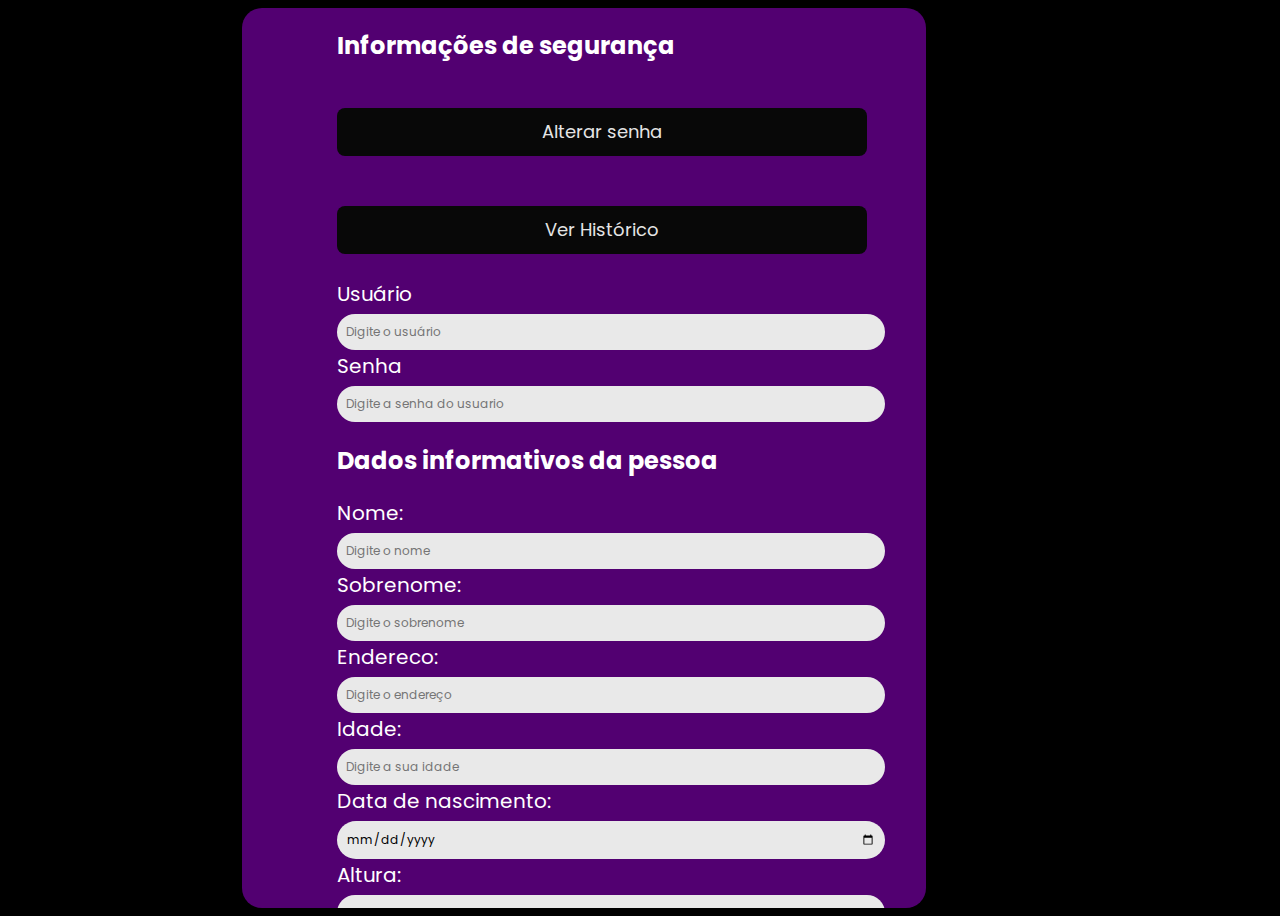
==== index.html @ b6214de2 "Add files via upload" ====
<!DOCTYPE html>
<html lang="pt-br">

<head>
    <meta charset="UTF-8">
    <meta name="viewport" content="width=device-width, initial-scale=1.0">
    <script src="https://ajax.googleapis.com/ajax/libs/jquery/3.6.4/jquery.min.js"></script>
    <link rel="stylesheet" type="text/css" href="./style.css">
    <link rel="shortcut icon" type="image/x-icon" href="./img/icon.svg">
    <link rel="stylesheet" href="style.css">
    <title>Início</title>
</head>


<div class="bodyindex">

    <body>
        <div class="container-index">
            <h2>Informações de segurança</h2>

            <button onclick="alterarSenha()" class="botao-salvar">Alterar senha</button><br><br>
            <button onclick="verHistorico()" class="botao-salvar">Ver Histórico</button><br><br>

            <label for="txt_usuario">Usuário</label>
            <input type="text" placeholder="Digite o usuário" id="txt_usuario" /><br>

            <label for="txt_password">Senha</label><br>
            <input type="password" placeholder="Digite a senha do usuario" id="txt_password">


            <h2>Dados informativos da pessoa</h2>
            <label for="txt_nome">Nome:</label><br>
            <input type="text" id="txt_nome" placeholder="Digite o nome" required><br>

            <label for="txt_sobrenome">Sobrenome:</label><br>
            <input type="text" id="txt_sobrenome" placeholder="Digite o sobrenome" required><br>

            <label for="txt_endereco">Endereco:</label><br>
            <input type="text" id="txt_endereco" placeholder="Digite o endereço" required><br>

            <label for="txt_idade">Idade:</label><br>
            <input type="number" id="txt_idade" placeholder="Digite a sua idade" required><br>

            <label for="txt_data">Data de nascimento:</label><br>
            <input type="date" id="txt_data" required><br>

            <label for="txt_altura">Altura:</label><br>
            <input type="number" id="txt_altura" placeholder="Digite a altura" required><br>

            <label for="txt_peso">Peso:</label><br>
            <input type="number" id="txt_peso" placeholder="Digite o peso" required><br>

            <label for="txt_salario">Salário:</label><br>
            <input type="number" id="txt_salario" placeholder="Digite o salário" required><br>

            <label for="txt_saldo">Saldo:</label><br>
            <input type="number" id="txt_saldo" placeholder="Digite o saldo" required><br>

            <button onclick="processar()" class="botao-salvar">Consultar dados</button><br><br>


            <h2>Resultados</h2>
            <div id="result_nome"></div>
            <div id="result_sobrenome"></div>
            <div id="result_endereco"></div>
            <div id="result_idade"></div>
            <div id="result_imc"></div>
            <div id="result_classificacao"></div>
            <div id="result_aliquota"></div>
            <div id="result_salarioDolar"></div>
            <div id="result_salarioLiquido"></div>
        </div>

    </body>
</div>

</html>

<script>
    function alterarSenha() {
        window.location.href = "./alterarsenha.html"
    }
    function verHistorico() {
        window.location.href = "./historico.html"
    }

    function processar() {
        var requestAutenticacao = {
            "client_id": $("#txt_usuario").val(),
            "password": $("#txt_password").val()
        }

        $.ajax({
            url: "http://localhost:8082/auth",
            type: "POST",
            data: requestAutenticacao,
            success: function (response) {
                var token = response.token;
                var userId = response.usuarioId;
                window.localStorage.setItem('token', token)
                window.localStorage.setItem('userId', userId)
                processarDadosPessoa(response.token)
            },
            error: function (request, message, error) {
                alert("Vem de turma deu erro na hora de autenticar")
            }

        })
    }
    function processarDadosPessoa(token) {
        var request = {
            "nome": $("#txt_nome").val(),
            "sobrenome": $("#txt_sobrenome").val(),
            "endereco": $("#txt_endereco").val(),
            "idade": parseInt($("#txt_idade").val()),
            "peso": parseFloat($("#txt_peso").val()),
            "altura": parseFloat($("#txt_altura").val()),
            "salario": parseFloat($("#txt_salario").val()),
            "saldo": parseFloat($("#txt_saldo").val()),
            "userId": parseInt(window.localStorage.getItem('userId'))

        }
        $.ajax({
            url: "http://localhost:8082/pessoa/resumo?valida_mundial=true",
            type: "POST",
            data: JSON.stringify(request),
            contentType: "application/json",
            dataType: "json",
            headers: { "Authorization": "Bearer " + token },
            success: function (response) {
                $("#result_nome").text("Nome: " + response.nome)
                $("#result_sobrenome").text("Sobrenome: " + response.sobrenome)
                $("#result_endereco").text("Endereço: " + response.endereco)
                $("#result_idade").text("Idade: " + response.idade)
                $("#result_imc").text("Imc: " + response.imc)
                $("#result_classificacao").text("Classificacao: " + response.classificacaoIMC)
                $("#result_salarioDolar").text("Salario liquido: " + response.salario)
                $("#result_salarioLiquido").text("Saldo dolar: " + response.saldoEmDolar)

            },
            error: function (request, message, error) {
                alert("Vem de turma pq não tá consultando dado nenhum.")
            }

        })



    }

</script>
---- style.css ----
@import url('https://fonts.googleapis.com/css2?family=Cormorant+SC:wght@700&family=Eczar:wght@600;800&family=Noto+Sans:wght@400;700&family=Poppins:wght@300;400;500;600&display=swap');

* {
    font-family: 'poppins', sans-serif;
    color: #ffffff;
}

body {
    width: 100%;
    height: 100vh;
    background-color: #000000;
}

input {
    width: 100%;
    border: 0;
    border-bottom: 1px solid rgb(171, 18, 18);
    font-size: 20px;
    padding: 7px;
    background: transparent;
    margin-top: 12px;
    margin-bottom: 12px;
    color: #010101;
}

label {
    font-size: 20px;
    margin-bottom: 12px;
}

button {
    background-color: rgb(176, 176, 176);
    border-radius: 6px;
    border-width: 0;
    color: rgb(228, 228, 228);
    cursor: pointer;
    height: 44px;
    margin: 12px 0 0 0;
    padding: 0 25px;
    width: 100%;
}

table {
    width: 100%;
    
    border: 13px solid rgb(180, 16, 16)
}

th, td {
    padding: 10px;
}

.table-row {
    background-color: #f90000;
    border-radius: 50px;
}

body {
    width: 90%; /* Mover o elemento para a direita ou a esquerda */
    height: 100vh;
    display: flex;
    justify-content: flex-end;
    align-items: center;

}

.clienteinicionu img {
    width: 88%;

}

.clienteinicionu {
    float: left; /* Define a imagem para flutuar à esquerda */
    margin-left: 1px; /* Adiciona uma margem à direita para espaçamento */
}

input {
    width: 90%;
    border: none;
    font-size: 15px;
    padding: 9px;
    background: #e9e9e9;
    border-radius: 8px;
    margin-top: 7px;
    margin-bottom: 25px;
    outline: none;
}

.container-login {
    width: 35vw;
    height: 80vh;
    background: #58007aed;
    border-radius: 35px;
    padding-left: 30px;

}

.container-login>h1 {
    margin-bottom: 40px;
}

button {
    background-color: #080808;
    border-radius: 8px;
    height: 48px;
    margin-top: 30px;
    margin: 25px 0 0 0;
    font-size: 18px;
    width: 90%;
    transition: all 0.5s ease-in;
}

button:hover {
    background-color: #fbfbfb;
    color: rgb(0, 0, 0);
}





/*Style abaixo do cadastro*/

.container-cadastro label {
    font-size: 12px;
    margin-bottom: 1px;
}



.container-cadastro {
    width: 30vw;
    height: 85vh;
    background: #58007aed;
    border-radius: 35px;
    padding-left: 30px;

}


.container-cadastro>h1 {
    margin-bottom: 40px;
}

.bodycadastro {
    width: 100%; /* Mover o elemento para a direita ou a esquerda */
    height: 100vh;
    display: flex;
    justify-content: center;
    align-items: center;

}


.bodycadastro input {
    width: 90%;
    border: none;
    font-size: 12px;
    padding: 8x;
    background: #e9e9e9;
    border-radius: 80px;
    margin-top: 5px;
    margin-bottom: 1px;
    outline: none;
}


.bodycadastro button {
    background-color: #080808;
    border-radius: 8px;
    height: 48px;
    margin-top: 30px;
    margin: 25px 0 0 0;
    font-size: 18px;
    width: 90%;
    transition: all 0.5s ease-in;
}
.bodycadastro button:hover {
    background-color: #fbfbfb;
    color: rgb(0, 0, 0);
}





/*Style abaixo do index*/

.bodyindex {
    width: 100%; /* Mover o elemento para a direita ou a esquerda */
    height: 100vh;
    display: flex;
    justify-content: center;
    align-items: center;
}

.bodyindex input {
    width: 90%;
    border: none;
    font-size: 12px;
    padding: 8x;
    background: #e9e9e9;
    border-radius: 80px;
    margin-top: 5px;
    margin-bottom: 1px;
    outline: none;
}

.container-index {
    width: 46vw;
    height: 100vh;
    background: #58007aed;
    border-radius: 20px;
    padding-left: 95px;
    overflow-y: auto; /* Adicione uma barra de rolagem vertical, se necessário */

}

.bodyindex button {
    background-color: #080808;
    border-radius: 8px;
    height: 48px;
    margin-top: 30px;
    margin: 25px 0 0 0;
    font-size: 18px;
    width: 90%;
    transition: all 0.5s ease-in;
}

.bodyindex button:hover {
    background-color: #fbfbfb;
    color: rgb(0, 0, 0);
}

.botao-salvar {
    background-color: #fbfbfb;
}

.botao-salvar:hover {
    background-color: #fbfbfb;
}
---- style.css ----
@import url('https://fonts.googleapis.com/css2?family=Cormorant+SC:wght@700&family=Eczar:wght@600;800&family=Noto+Sans:wght@400;700&family=Poppins:wght@300;400;500;600&display=swap');

* {
    font-family: 'poppins', sans-serif;
    color: #ffffff;
}

body {
    width: 100%;
    height: 100vh;
    background-color: #000000;
}

input {
    width: 100%;
    border: 0;
    border-bottom: 1px solid rgb(171, 18, 18);
    font-size: 20px;
    padding: 7px;
    background: transparent;
    margin-top: 12px;
    margin-bottom: 12px;
    color: #010101;
}

label {
    font-size: 20px;
    margin-bottom: 12px;
}

button {
    background-color: rgb(176, 176, 176);
    border-radius: 6px;
    border-width: 0;
    color: rgb(228, 228, 228);
    cursor: pointer;
    height: 44px;
    margin: 12px 0 0 0;
    padding: 0 25px;
    width: 100%;
}

table {
    width: 100%;
    
    border: 13px solid rgb(180, 16, 16)
}

th, td {
    padding: 10px;
}

.table-row {
    background-color: #f90000;
    border-radius: 50px;
}

body {
    width: 90%; /* Mover o elemento para a direita ou a esquerda */
    height: 100vh;
    display: flex;
    justify-content: flex-end;
    align-items: center;

}

.clienteinicionu img {
    width: 88%;

}

.clienteinicionu {
    float: left; /* Define a imagem para flutuar à esquerda */
    margin-left: 1px; /* Adiciona uma margem à direita para espaçamento */
}

input {
    width: 90%;
    border: none;
    font-size: 15px;
    padding: 9px;
    background: #e9e9e9;
    border-radius: 8px;
    margin-top: 7px;
    margin-bottom: 25px;
    outline: none;
}

.container-login {
    width: 35vw;
    height: 80vh;
    background: #58007aed;
    border-radius: 35px;
    padding-left: 30px;

}

.container-login>h1 {
    margin-bottom: 40px;
}

button {
    background-color: #080808;
    border-radius: 8px;
    height: 48px;
    margin-top: 30px;
    margin: 25px 0 0 0;
    font-size: 18px;
    width: 90%;
    transition: all 0.5s ease-in;
}

button:hover {
    background-color: #fbfbfb;
    color: rgb(0, 0, 0);
}





/*Style abaixo do cadastro*/

.container-cadastro label {
    font-size: 12px;
    margin-bottom: 1px;
}



.container-cadastro {
    width: 30vw;
    height: 85vh;
    background: #58007aed;
    border-radius: 35px;
    padding-left: 30px;

}


.container-cadastro>h1 {
    margin-bottom: 40px;
}

.bodycadastro {
    width: 100%; /* Mover o elemento para a direita ou a esquerda */
    height: 100vh;
    display: flex;
    justify-content: center;
    align-items: center;

}


.bodycadastro input {
    width: 90%;
    border: none;
    font-size: 12px;
    padding: 8x;
    background: #e9e9e9;
    border-radius: 80px;
    margin-top: 5px;
    margin-bottom: 1px;
    outline: none;
}


.bodycadastro button {
    background-color: #080808;
    border-radius: 8px;
    height: 48px;
    margin-top: 30px;
    margin: 25px 0 0 0;
    font-size: 18px;
    width: 90%;
    transition: all 0.5s ease-in;
}
.bodycadastro button:hover {
    background-color: #fbfbfb;
    color: rgb(0, 0, 0);
}





/*Style abaixo do index*/

.bodyindex {
    width: 100%; /* Mover o elemento para a direita ou a esquerda */
    height: 100vh;
    display: flex;
    justify-content: center;
    align-items: center;
}

.bodyindex input {
    width: 90%;
    border: none;
    font-size: 12px;
    padding: 8x;
    background: #e9e9e9;
    border-radius: 80px;
    margin-top: 5px;
    margin-bottom: 1px;
    outline: none;
}

.container-index {
    width: 46vw;
    height: 100vh;
    background: #58007aed;
    border-radius: 20px;
    padding-left: 95px;
    overflow-y: auto; /* Adicione uma barra de rolagem vertical, se necessário */

}

.bodyindex button {
    background-color: #080808;
    border-radius: 8px;
    height: 48px;
    margin-top: 30px;
    margin: 25px 0 0 0;
    font-size: 18px;
    width: 90%;
    transition: all 0.5s ease-in;
}

.bodyindex button:hover {
    background-color: #fbfbfb;
    color: rgb(0, 0, 0);
}

.botao-salvar {
    background-color: #fbfbfb;
}

.botao-salvar:hover {
    background-color: #fbfbfb;
}
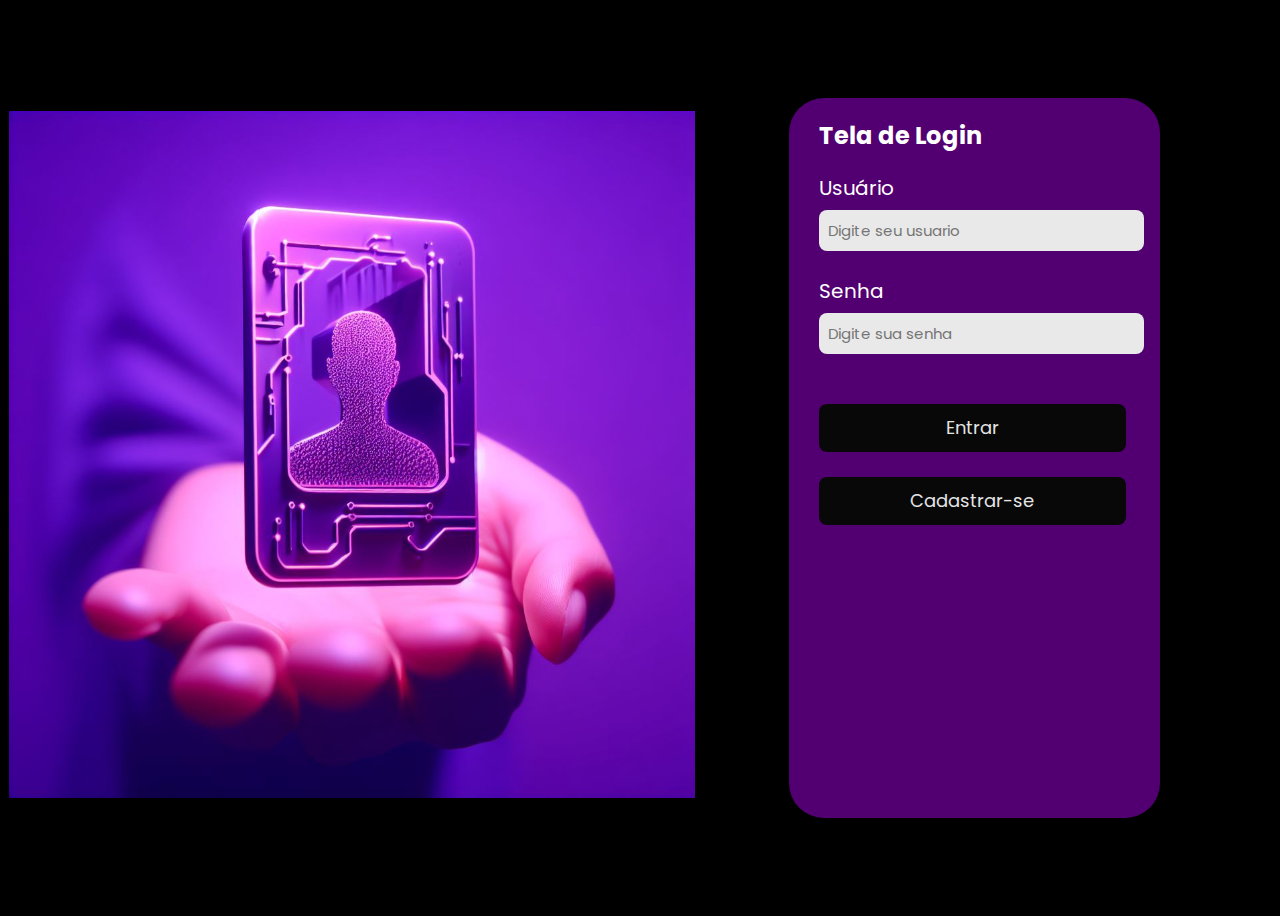
==== commit f38d8456: "Update and rename login.html to index.html" ====
--- a/index.html
+++ b/index.html
@@ -8,88 +8,35 @@
     <link rel="stylesheet" type="text/css" href="./style.css">
     <link rel="shortcut icon" type="image/x-icon" href="./img/icon.svg">
     <link rel="stylesheet" href="style.css">
-    <title>Início</title>
+    <title>Login</title>
 </head>
 
+<div class="clienteinicionu"><img src="./inteligencia.jfif" alt="Descrição da Imagem"></div> 
 
-<div class="bodyindex">
+<body style="overflow-y: hidden; overflow-x: hidden;">
 
-    <body>
-        <div class="container-index">
-            <h2>Informações de segurança</h2>
+    <div class="container-login">
 
-            <button onclick="alterarSenha()" class="botao-salvar">Alterar senha</button><br><br>
-            <button onclick="verHistorico()" class="botao-salvar">Ver Histórico</button><br><br>
+        <h2> Tela de Login</h2>
 
-            <label for="txt_usuario">Usuário</label>
-            <input type="text" placeholder="Digite o usuário" id="txt_usuario" /><br>
+        <label for="txt_usuario">Usuário</label>
+        <input type="text" placeholder="Digite seu usuario" id="txt_usuario">
 
-            <label for="txt_password">Senha</label><br>
-            <input type="password" placeholder="Digite a senha do usuario" id="txt_password">
+        <label for="txt_senha">Senha</label>
+        <input type="password" placeholder="Digite sua senha" id="txt_senha">
 
 
-            <h2>Dados informativos da pessoa</h2>
-            <label for="txt_nome">Nome:</label><br>
-            <input type="text" id="txt_nome" placeholder="Digite o nome" required><br>
-
-            <label for="txt_sobrenome">Sobrenome:</label><br>
-            <input type="text" id="txt_sobrenome" placeholder="Digite o sobrenome" required><br>
-
-            <label for="txt_endereco">Endereco:</label><br>
-            <input type="text" id="txt_endereco" placeholder="Digite o endereço" required><br>
-
-            <label for="txt_idade">Idade:</label><br>
-            <input type="number" id="txt_idade" placeholder="Digite a sua idade" required><br>
-
-            <label for="txt_data">Data de nascimento:</label><br>
-            <input type="date" id="txt_data" required><br>
-
-            <label for="txt_altura">Altura:</label><br>
-            <input type="number" id="txt_altura" placeholder="Digite a altura" required><br>
-
-            <label for="txt_peso">Peso:</label><br>
-            <input type="number" id="txt_peso" placeholder="Digite o peso" required><br>
-
-            <label for="txt_salario">Salário:</label><br>
-            <input type="number" id="txt_salario" placeholder="Digite o salário" required><br>
-
-            <label for="txt_saldo">Saldo:</label><br>
-            <input type="number" id="txt_saldo" placeholder="Digite o saldo" required><br>
-
-            <button onclick="processar()" class="botao-salvar">Consultar dados</button><br><br>
-
-
-            <h2>Resultados</h2>
-            <div id="result_nome"></div>
-            <div id="result_sobrenome"></div>
-            <div id="result_endereco"></div>
-            <div id="result_idade"></div>
-            <div id="result_imc"></div>
-            <div id="result_classificacao"></div>
-            <div id="result_aliquota"></div>
-            <div id="result_salarioDolar"></div>
-            <div id="result_salarioLiquido"></div>
-        </div>
-
-    </body>
-</div>
+        <button onclick="login()">Entrar</button>
+        <button onclick="cadastrar()">Cadastrar-se</button>
+</body>
 
 </html>
-
 <script>
-    function alterarSenha() {
-        window.location.href = "./alterarsenha.html"
-    }
-    function verHistorico() {
-        window.location.href = "./historico.html"
-    }
-
-    function processar() {
+    function login() {
         var requestAutenticacao = {
             "client_id": $("#txt_usuario").val(),
-            "password": $("#txt_password").val()
+            "password": $("#txt_senha").val()
         }
-
         $.ajax({
             url: "http://localhost:8082/auth",
             type: "POST",
@@ -98,54 +45,35 @@
                 var token = response.token;
                 var userId = response.usuarioId;
                 window.localStorage.setItem('token', token)
-                window.localStorage.setItem('userId', userId)
-                processarDadosPessoa(response.token)
+                window.localStorage.setItem('usuario', userId)
+                window.location.href = './index.html'
             },
             error: function (request, message, error) {
-                alert("Vem de turma deu erro na hora de autenticar")
+                alert("Puxa deu erro na hora de se autenticar... Bora de Turma!")
             }
 
         })
     }
-    function processarDadosPessoa(token) {
-        var request = {
-            "nome": $("#txt_nome").val(),
-            "sobrenome": $("#txt_sobrenome").val(),
-            "endereco": $("#txt_endereco").val(),
-            "idade": parseInt($("#txt_idade").val()),
-            "peso": parseFloat($("#txt_peso").val()),
-            "altura": parseFloat($("#txt_altura").val()),
-            "salario": parseFloat($("#txt_salario").val()),
-            "saldo": parseFloat($("#txt_saldo").val()),
-            "userId": parseInt(window.localStorage.getItem('userId'))
 
-        }
-        $.ajax({
-            url: "http://localhost:8082/pessoa/resumo?valida_mundial=true",
-            type: "POST",
-            data: JSON.stringify(request),
-            contentType: "application/json",
-            dataType: "json",
-            headers: { "Authorization": "Bearer " + token },
-            success: function (response) {
-                $("#result_nome").text("Nome: " + response.nome)
-                $("#result_sobrenome").text("Sobrenome: " + response.sobrenome)
-                $("#result_endereco").text("Endereço: " + response.endereco)
-                $("#result_idade").text("Idade: " + response.idade)
-                $("#result_imc").text("Imc: " + response.imc)
-                $("#result_classificacao").text("Classificacao: " + response.classificacaoIMC)
-                $("#result_salarioDolar").text("Salario liquido: " + response.salario)
-                $("#result_salarioLiquido").text("Saldo dolar: " + response.saldoEmDolar)
-
-            },
-            error: function (request, message, error) {
-                alert("Vem de turma pq não tá consultando dado nenhum.")
-            }
-
-        })
+    function cadastrar() {
+        window.location.href = "./cadastro.html"
+    }
 
 
 
-    }
 
-</script>+
+
+
+
+
+
+
+
+
+
+
+
+
+
+</script>
